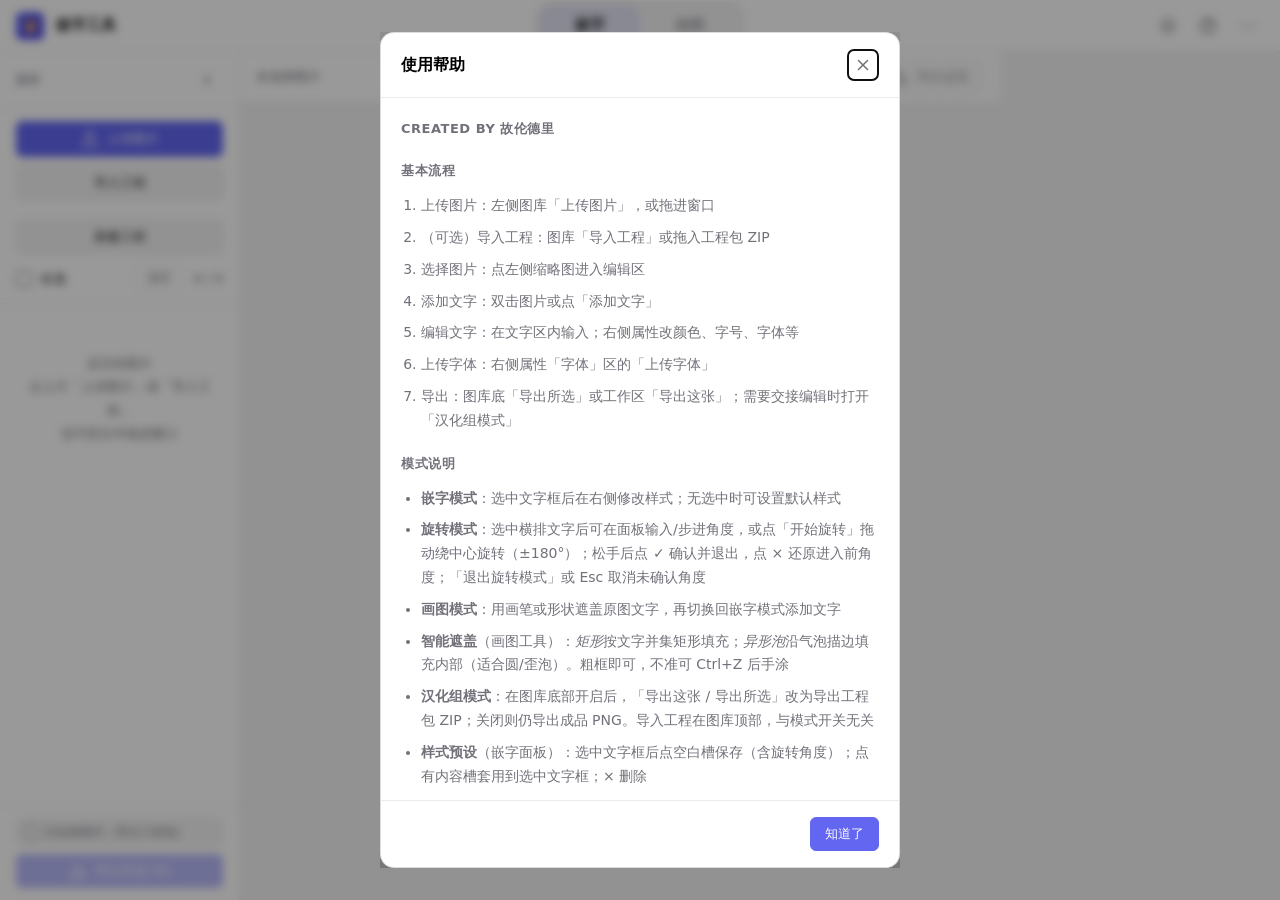
==== index.html @ 69d7a0cd "feat: add canvas zoom with always-centered stage Fit-relative zoom (toolbar + Ctrl+wheel), keep cent" ====
<!DOCTYPE html>
<html lang="zh-CN" data-theme="dark">
<head>
<meta charset="UTF-8">
<meta name="viewport" content="width=device-width, initial-scale=1.0">
<meta name="description" content="图片嵌字工具：批量上传图片，自由添加文字框，支持竖排、自定义字体、颜色与字号，一键导出全部图片。">
<title>图片嵌字工具</title>
<link rel="stylesheet" href="css/style.css">
</head>
<body>

<header class="app-header">
  <div class="brand">
    <button type="button" class="brand-mark" id="brandOwlBtn" aria-label="猫头鹰" title="">🦉</button>
    <audio id="owlThemeAudio" src="css/owl-theme.mp3" preload="none"></audio>
    <span>嵌字工具</span>
  </div>
  <div class="header-center">
    <div class="segmented mode-switch">
      <button type="button" id="modeTextBtn" class="mode-btn active">嵌字</button>
      <button type="button" id="modeDrawBtn" class="mode-btn">画图</button>
    </div>
  </div>
  <div class="header-actions">
    <button type="button" class="icon-btn" id="themeToggleBtn" title="切换主题" aria-label="切换主题">
      <svg class="icon icon-sun" aria-hidden="true"><use href="#icon-sun"/></svg>
      <svg class="icon icon-moon" hidden aria-hidden="true"><use href="#icon-moon"/></svg>
    </button>
    <button type="button" class="icon-btn" id="helpBtn" title="使用帮助 (?)" aria-label="使用帮助">
      <svg class="icon" aria-hidden="true"><use href="#icon-help"/></svg>
    </button>
    <details class="header-more">
      <summary class="icon-btn" title="更多" aria-label="更多">⋯</summary>
      <div class="header-more-menu">
        <button type="button" class="btn btn-mini btn-block" id="clearCacheBtn" title="清除本地保存的图片、工程、编辑与上传字体">清除缓存</button>
      </div>
    </details>
  </div>
</header>

<main class="app-main">
  <aside class="gallery-panel" id="galleryPanel" data-collapsible>
    <div class="panel-head">
      <span class="panel-head-title">图库</span>
      <button type="button" class="icon-btn" id="sidebarCollapseGallery" title="折叠图库" aria-label="折叠图库">
        <svg class="icon" aria-hidden="true"><use href="#icon-chevron-left"/></svg>
      </button>
    </div>
    <div class="gallery-toolbar">
      <div class="gallery-intake">
        <label class="btn primary btn-block" title="支持多选，也可以直接把图片拖进窗口">
          <svg class="icon" aria-hidden="true"><use href="#icon-upload"/></svg>
          上传图片
          <input type="file" id="fileInput" accept="image/*" multiple hidden>
        </label>
        <label class="btn btn-block" title="导入可继续编辑的嵌字工程包 ZIP">
          导入工程
          <input type="file" id="projectImportInput" accept=".zip,application/zip" hidden>
        </label>
      </div>
      <button type="button" class="btn btn-block" id="createProjectBtn" title="创建工程文件夹">新建工程</button>
      <div class="gallery-toolbar-row">
        <label id="checkAllLabel" title="仅全选根目录散图，不选工程"><input type="checkbox" id="checkAll" class="field-checkbox"> <span id="checkAllText">全选</span></label>
        <div class="head-right">
          <button class="btn-mini" id="clearAllBtn" title="仅清空根目录散图，不会删除工程文件夹">清空</button>
          <span id="selInfo">0 / 0</span>
        </div>
      </div>
    </div>
    <div id="gallery">
      <div class="empty-side" id="emptySide">还没有图片<br>点上方「上传图片」或「导入工程」<br>也可把文件拖进窗口</div>
    </div>
    <div class="gallery-footer">
      <label class="team-mode-toggle team-mode-toggle-block" title="开启后导出为可继续编辑的工程包；关闭则导出成品 PNG">
        <input type="checkbox" id="teamModeToggle">
        <span>汉化组模式（导出工程包）</span>
      </label>
      <button class="btn primary btn-block" id="exportBtn" disabled title="将所选图片合成为一个 ZIP 下载">
        <svg class="icon" aria-hidden="true"><use href="#icon-download"/></svg>
        导出所选 (0)
      </button>
    </div>
  </aside>

  <section class="workspace" id="editor">
    <div class="workspace-bar">
      <div class="workspace-bar-left">
        <span class="name" id="currentName">未选择图片</span>
      </div>
      <div class="workspace-tools">
        <button class="btn" id="addTextBtn" disabled>
          <svg class="icon" aria-hidden="true"><use href="#icon-plus"/></svg>
          添加文字
        </button>
        <div class="zoom-ctrl" title="相对适应窗口；画布上 Ctrl+滚轮缩放">
          <button type="button" class="btn" id="zoomOutBtn" disabled aria-label="缩小">−</button>
          <input type="text" id="zoomPct" inputmode="numeric" value="100" disabled aria-label="缩放百分比" title="相对适应窗口的百分比，回车确认">
          <span class="zoom-pct-suffix" aria-hidden="true">%</span>
          <button type="button" class="btn" id="zoomInBtn" disabled aria-label="放大">+</button>
          <button type="button" class="btn" id="zoomFitBtn" disabled>复原</button>
        </div>
        <button class="btn" id="exportOneBtn" disabled>
          <svg class="icon" aria-hidden="true"><use href="#icon-download"/></svg>
          导出这张
        </button>
      </div>
    </div>
    <div id="canvasArea">
      <div id="stage" hidden>
        <img id="stageImg" alt="">
        <canvas id="drawRaster"></canvas>
        <div id="drawShapeLayer"></div>
      </div>
      <div id="emptyEditor">
        <div class="dropzone" id="dropzone">
          <svg class="dropzone-icon" aria-hidden="true"><use href="#icon-upload"/></svg>
          <div class="dropzone-title">拖拽图片或字体到此处</div>
          <div class="dropzone-desc">图片：JPG、PNG、WebP 等（可多选）<br>字体 / 工程包：TTF、OTF、WOFF、ZIP<br>也可使用左侧「上传图片」或「导入工程」</div>
        </div>
        <p class="empty-hint">三步：上传图片 → 添加文字 → 导出；按 <kbd>?</kbd> 查看帮助</p>
      </div>
    </div>
  </section>

  <aside class="props-panel" id="propsPanel" hidden data-collapsible>
    <div class="panel-head">
      <span class="panel-head-title">属性</span>
      <button type="button" class="icon-btn" id="sidebarCollapseProps" title="折叠属性面板" aria-label="折叠属性面板">
        <svg class="icon" aria-hidden="true"><use href="#icon-chevron-right"/></svg>
      </button>
    </div>
    <div class="props-hint" id="propsHint">
      <span id="propsHintText">默认样式 — 新添加的文字框将使用以下设置</span>
    </div>
    <div class="props-panel-body">
      <div id="textProps">
        <div id="boxToolbar">
          <div class="panel-section">
            <div class="panel-section-title">颜色</div>
            <div class="color-row">
              <span class="color-pick" title="文字颜色">
                <button type="button" class="color-swatch" id="tbColorBtn" aria-label="文字颜色"></button>
                <input type="color" id="tbColor" value="#ffffff">
                <div class="color-pop" id="tbColorPop" hidden>
                  <div class="color-pop-hd">常用颜色</div>
                  <div class="color-chips" id="tbColorChips"></div>
                  <button type="button" class="color-custom" id="tbColorMore">自定义颜色</button>
                </div>
              </span>
              <button type="button" class="color-eyedropper" id="tbColorEyedropper" title="取色器" aria-label="文字取色器">
                <svg class="icon icon-sm" aria-hidden="true"><use href="#icon-eyedropper"/></svg>
              </button>
            </div>
          </div>
          <div class="panel-section">
            <div class="panel-section-title">样式预设</div>
            <div class="text-preset-group">
              <div class="preset-slot text-preset empty" data-i="0" data-char="故">
                <button type="button" class="preset-hit" aria-label="样式预设 故"></button>
                <button type="button" class="preset-remove" aria-label="删除预设" hidden>×</button>
              </div>
              <div class="preset-slot text-preset empty" data-i="1" data-char="伦">
                <button type="button" class="preset-hit" aria-label="样式预设 伦"></button>
                <button type="button" class="preset-remove" aria-label="删除预设" hidden>×</button>
              </div>
              <div class="preset-slot text-preset empty" data-i="2" data-char="德">
                <button type="button" class="preset-hit" aria-label="样式预设 德"></button>
                <button type="button" class="preset-remove" aria-label="删除预设" hidden>×</button>
              </div>
              <div class="preset-slot text-preset empty" data-i="3" data-char="里">
                <button type="button" class="preset-hit" aria-label="样式预设 里"></button>
                <button type="button" class="preset-remove" aria-label="删除预设" hidden>×</button>
              </div>
            </div>
          </div>
          <div class="panel-section">
            <div class="panel-section-title">字号</div>
            <span class="size-ctrl stepper" title="字体大小（可直接输入数值，或点 ± 调整）">
              <button type="button" class="sz-btn stepper-btn" id="tbSizeMinus" title="减小字号">−</button>
              <input type="number" id="tbSize" class="stepper-input" min="6" step="1" value="20">
              <span class="size-unit stepper-unit">px</span>
              <button type="button" class="sz-btn stepper-btn" id="tbSizePlus" title="增大字号">+</button>
            </span>
          </div>
          <div class="panel-section">
            <div class="panel-section-title">字体</div>
            <label title="文字字体"><select id="tbFont" class="field-select"></select></label>
            <button type="button" class="btn btn-mini btn-block font-upload-btn" id="fontUploadBtn" title="支持 ttf / otf / woff / woff2 / zip（自动解压找字体）">上传字体</button>
            <input type="file" id="fontInput" accept=".ttf,.otf,.woff,.woff2,.zip" multiple hidden>
          </div>
          <div class="panel-section">
            <div class="panel-section-title">样式</div>
            <div class="panel-section-row">
              <button type="button" class="fmt-btn" id="tbBold" title="加粗（Ctrl+B）" aria-pressed="false">B</button>
              <label class="toggle" title="竖排（从左到右）">
                <input type="checkbox" id="tbVert">
                竖排
              </label>
            </div>
          </div>
          <div class="panel-section">
            <div class="panel-section-title">旋转</div>
            <span class="size-ctrl stepper" title="旋转角度（可直接输入，或点 ± 调整；Shift+点击步进 5°）">
              <button type="button" class="sz-btn stepper-btn" id="tbRotMinus" title="减小角度">−</button>
              <input type="number" id="tbRot" class="stepper-input" min="-180" max="180" step="1" value="0" disabled>
              <span class="size-unit stepper-unit">°</span>
              <button type="button" class="sz-btn stepper-btn" id="tbRotPlus" title="增大角度">+</button>
            </span>
            <div class="panel-section-row rotate-actions" style="margin-top:8px">
              <button type="button" class="btn" id="tbRotateStart" title="进入旋转模式，拖动文字框绕中心旋转" disabled>开始旋转</button>
              <button type="button" class="btn" id="tbRotateExit" title="取消未确认角度并退出旋转模式" hidden>退出旋转模式</button>
            </div>
            <div class="props-hint-inline" id="tbRotateHint" hidden>拖动文字框旋转，松手后点 ✓ 确认或 × 还原</div>
          </div>
          <div class="panel-section">
            <div class="panel-section-title">描边</div>
            <div class="panel-section-stack">
              <label class="toggle" title="文字描边">
                <input type="checkbox" id="tbStroke">
                启用描边
              </label>
              <div class="panel-section-row color-row" data-stroke title="描边颜色">
                <span class="color-pick">
                  <button type="button" class="color-swatch" id="tbStrokeColorBtn" aria-label="描边颜色"></button>
                  <input type="color" id="tbStrokeColor" value="#000000">
                  <div class="color-pop" id="tbStrokeColorPop" hidden>
                    <div class="color-pop-hd">常用颜色</div>
                    <div class="color-chips" id="tbStrokeColorChips"></div>
                    <button type="button" class="color-custom" id="tbStrokeColorMore">自定义颜色</button>
                  </div>
                </span>
                <button type="button" class="color-eyedropper" id="tbStrokeColorEyedropper" title="取色器" aria-label="描边取色器">
                  <svg class="icon icon-sm" aria-hidden="true"><use href="#icon-eyedropper"/></svg>
                </button>
              </div>
              <label class="stroke-row" data-stroke title="描边粗细">
                <span style="color:var(--muted);font-size:13px">粗细</span>
                <input type="range" id="tbStrokeW" class="field-range" min="2" max="20" step="1" value="8">
                <span class="stroke-val" id="tbStrokeVal">8%</span>
              </label>
            </div>
          </div>
          <div class="panel-section props-actions">
            <button type="button" class="btn-danger" id="tbDelBtn" title="删除文字框" disabled>
              <svg class="icon icon-sm" aria-hidden="true"><use href="#icon-trash"/></svg>
              删除文字框
            </button>
          </div>
        </div>
      </div>
      <div id="drawProps" hidden>
        <div id="drawToolbar">
          <div class="panel-section">
            <div class="panel-section-title">工具</div>
            <div class="draw-tools-row">
              <button type="button" class="draw-tool on" data-tool="brush" title="画笔">
                <svg class="icon icon-sm" aria-hidden="true"><use href="#icon-brush"/></svg>
              </button>
              <button type="button" class="draw-tool" data-tool="eraser" title="橡皮擦">
                <svg class="icon icon-sm" aria-hidden="true"><use href="#icon-eraser"/></svg>
              </button>
              <button type="button" class="draw-tool" data-tool="rect" title="矩形">
                <svg class="icon icon-sm" aria-hidden="true"><use href="#icon-rect"/></svg>
              </button>
              <button type="button" class="draw-tool" data-tool="ellipse" title="椭圆">
                <svg class="icon icon-sm" aria-hidden="true"><use href="#icon-ellipse"/></svg>
              </button>
              <button type="button" class="draw-tool" data-tool="smartfill" title="矩形智能遮盖：粗框后按文字并集矩形纯色遮盖">
                <svg class="icon icon-sm" aria-hidden="true"><use href="#icon-smartfill"/></svg>
              </button>
              <button type="button" class="draw-tool" data-tool="smartfill-bubble" title="异形泡智能遮盖：粗框后沿气泡描边填充内部（适合圆/歪泡）">
                <svg class="icon icon-sm" aria-hidden="true"><use href="#icon-smartfill-bubble"/></svg>
              </button>
              <button type="button" class="draw-tool" data-tool="eyedropper" title="取色器">
                <svg class="icon icon-sm" aria-hidden="true"><use href="#icon-eyedropper"/></svg>
              </button>
            </div>
          </div>
          <div class="panel-section">
            <div class="panel-section-title">颜色</div>
            <span class="color-pick" title="画图颜色">
              <button type="button" class="color-swatch" id="drawColorBtn" aria-label="画图颜色"></button>
              <input type="color" id="drawColor" value="#ffffff">
              <div class="color-pop" id="drawColorPop" hidden>
                <div class="color-pop-hd">常用颜色</div>
                <div class="color-chips" id="drawColorChips"></div>
                <button type="button" class="color-custom" id="drawColorMore">自定义颜色</button>
              </div>
            </span>
          </div>
          <div class="panel-section">
            <div class="panel-section-title">图形预设</div>
            <div class="shape-preset-group">
              <div class="preset-slot shape-preset empty" data-i="0">
                <button type="button" class="preset-hit preset-hit-shape" aria-label="图形预设 1"></button>
                <button type="button" class="preset-remove" aria-label="删除预设" hidden>×</button>
              </div>
              <div class="preset-slot shape-preset empty" data-i="1">
                <button type="button" class="preset-hit preset-hit-shape" aria-label="图形预设 2"></button>
                <button type="button" class="preset-remove" aria-label="删除预设" hidden>×</button>
              </div>
              <div class="preset-slot shape-preset empty" data-i="2">
                <button type="button" class="preset-hit preset-hit-shape" aria-label="图形预设 3"></button>
                <button type="button" class="preset-remove" aria-label="删除预设" hidden>×</button>
              </div>
              <div class="preset-slot shape-preset empty" data-i="3">
                <button type="button" class="preset-hit preset-hit-shape" aria-label="图形预设 4"></button>
                <button type="button" class="preset-remove" aria-label="删除预设" hidden>×</button>
              </div>
              <div class="preset-slot shape-preset empty" data-i="4">
                <button type="button" class="preset-hit preset-hit-shape" aria-label="图形预设 5"></button>
                <button type="button" class="preset-remove" aria-label="删除预设" hidden>×</button>
              </div>
              <div class="preset-slot shape-preset empty" data-i="5">
                <button type="button" class="preset-hit preset-hit-shape" aria-label="图形预设 6"></button>
                <button type="button" class="preset-remove" aria-label="删除预设" hidden>×</button>
              </div>
            </div>
          </div>
          <div class="panel-section">
            <div class="panel-section-title">粗细</div>
            <label id="drawBrushSizeWrap" class="draw-size" title="画笔粗细">
              <span>画笔</span>
              <input type="range" id="drawBrushSize" class="field-range" min="4" max="80" value="12">
            </label>
            <label id="drawEraserSizeWrap" class="draw-size" title="橡皮粗细" hidden>
              <span>橡皮</span>
              <input type="range" id="drawEraserSize" class="field-range" min="8" max="100" value="20">
            </label>
          </div>
          <div class="panel-section">
            <div class="panel-section-title">历史</div>
            <div class="draw-hist-row">
              <button type="button" class="draw-hist" id="drawUndoBtn" title="撤销 Ctrl+Z" disabled>
                <svg class="icon icon-sm" aria-hidden="true"><use href="#icon-undo"/></svg>
                撤销
              </button>
              <button type="button" class="draw-hist" id="drawRedoBtn" title="重做 Ctrl+Y" disabled>
                <svg class="icon icon-sm" aria-hidden="true"><use href="#icon-redo"/></svg>
                重做
              </button>
            </div>
          </div>
          <div class="panel-section props-actions">
            <button type="button" class="btn-danger" id="drawDelBtn" title="删除选中图形" disabled>
              <svg class="icon icon-sm" aria-hidden="true"><use href="#icon-trash"/></svg>
              删除图形
            </button>
          </div>
        </div>
      </div>
    </div>
  </aside>
</main>

<dialog id="helpModal">
  <div class="modal-card">
    <div class="modal-header">
      <span class="modal-title">使用帮助</span>
      <button type="button" class="icon-btn" id="helpModalClose" aria-label="关闭">
        <svg class="icon" aria-hidden="true"><use href="#icon-close"/></svg>
      </button>
    </div>
    <div class="modal-body">
      <h3>Created by 故伦德里</h3>
      <h3>基本流程</h3>
      <ol>
        <li>上传图片：左侧图库「上传图片」，或拖进窗口</li>
        <li>（可选）导入工程：图库「导入工程」或拖入工程包 ZIP</li>
        <li>选择图片：点左侧缩略图进入编辑区</li>
        <li>添加文字：双击图片或点「添加文字」</li>
        <li>编辑文字：在文字区内输入；右侧属性改颜色、字号、字体等</li>
        <li>上传字体：右侧属性「字体」区的「上传字体」</li>
        <li>导出：图库底「导出所选」或工作区「导出这张」；需要交接编辑时打开「汉化组模式」</li>
      </ol>
      <h3>模式说明</h3>
      <ul>
        <li><strong>嵌字模式</strong>：选中文字框后在右侧修改样式；无选中时可设置默认样式</li>
        <li><strong>旋转模式</strong>：选中横排文字后可在面板输入/步进角度，或点「开始旋转」拖动绕中心旋转（±180°）；松手后点 ✓ 确认并退出，点 × 还原进入前角度；「退出旋转模式」或 Esc 取消未确认角度</li>
        <li><strong>画图模式</strong>：用画笔或形状遮盖原图文字，再切换回嵌字模式添加文字</li>
        <li><strong>智能遮盖</strong>（画图工具）：<em>矩形</em>按文字并集矩形填充；<em>异形泡</em>沿气泡描边填充内部（适合圆/歪泡）。粗框即可，不准可 Ctrl+Z 后手涂</li>
        <li><strong>汉化组模式</strong>：在图库底部开启后，「导出这张 / 导出所选」改为导出工程包 ZIP；关闭则仍导出成品 PNG。导入工程在图库顶部，与模式开关无关</li>
        <li><strong>样式预设</strong>（嵌字面板）：选中文字框后点空白槽保存（含旋转角度）；点有内容槽套用到选中文字框；× 删除</li>
        <li><strong>图形预设</strong>（画图面板）：选中图形后点空白槽保存；点有内容槽在图片中心插入；× 删除</li>
      </ul>
      <h3>快捷键</h3>
      <table>
        <tr><th>按键</th><th>功能</th></tr>
        <tr><td><kbd>Delete</kbd> / <kbd>Backspace</kbd></td><td>删除选中的文字框（嵌字模式）或图形（画图模式，需先选中矩形/椭圆）</td></tr>
        <tr><td><kbd>Space</kbd>（按住）</td><td>查看原图（松开恢复；在输入框内不生效）</td></tr>
        <tr><td><kbd>Ctrl+滚轮</kbd></td><td>缩放画布（相对适应窗口；仅在画布区域生效）</td></tr>
        <tr><td><kbd>Esc</kbd></td><td>取消取色 / 退出旋转模式（丢弃未确认角度）/ 取消选中文字框（嵌字模式）</td></tr>
        <tr><td><kbd>Ctrl+B</kbd></td><td>加粗（嵌字模式，需选中文字框）</td></tr>
        <tr><td><kbd>Ctrl+Z</kbd></td><td>撤销（嵌字：文字操作；画图：画笔/形状）</td></tr>
        <tr><td><kbd>Ctrl+Y</kbd> / <kbd>Ctrl+Shift+Z</kbd></td><td>重做（嵌字：文字操作；画图：画笔/形状）</td></tr>
        <tr><td><kbd>?</kbd></td><td>打开帮助</td></tr>
      </table>
      <h3>字体</h3>
      <p style="color:var(--muted);margin-top:8px">内置字体自动加载自「字体样式」目录；上传的自定义字体会写入 IndexedDB，刷新后自动恢复。点击顶栏「清除缓存」可一并删除。</p>
    </div>
    <div class="modal-footer">
      <button type="button" class="btn primary" id="helpModalOk">知道了</button>
    </div>
  </div>
</dialog>

<div id="toast"></div>
<div id="mirror"></div>

<svg xmlns="http://www.w3.org/2000/svg" hidden aria-hidden="true">
  <symbol id="icon-upload" viewBox="0 0 24 24" fill="none" stroke="currentColor" stroke-width="2" stroke-linecap="round" stroke-linejoin="round"><path d="M21 15v4a2 2 0 0 1-2 2H5a2 2 0 0 1-2-2v-4"/><polyline points="17 8 12 3 7 8"/><line x1="12" y1="3" x2="12" y2="15"/></symbol>
  <symbol id="icon-download" viewBox="0 0 24 24" fill="none" stroke="currentColor" stroke-width="2" stroke-linecap="round" stroke-linejoin="round"><path d="M21 15v4a2 2 0 0 1-2 2H5a2 2 0 0 1-2-2v-4"/><polyline points="7 10 12 15 17 10"/><line x1="12" y1="15" x2="12" y2="3"/></symbol>
  <symbol id="icon-plus" viewBox="0 0 24 24" fill="none" stroke="currentColor" stroke-width="2" stroke-linecap="round" stroke-linejoin="round"><line x1="12" y1="5" x2="12" y2="19"/><line x1="5" y1="12" x2="19" y2="12"/></symbol>
  <symbol id="icon-font" viewBox="0 0 24 24" fill="none" stroke="currentColor" stroke-width="2" stroke-linecap="round" stroke-linejoin="round"><polyline points="4 7 4 4 20 4 20 7"/><line x1="9" y1="20" x2="15" y2="20"/><line x1="12" y1="4" x2="12" y2="20"/></symbol>
  <symbol id="icon-trash" viewBox="0 0 24 24" fill="none" stroke="currentColor" stroke-width="2" stroke-linecap="round" stroke-linejoin="round"><polyline points="3 6 5 6 21 6"/><path d="M19 6v14a2 2 0 0 1-2 2H7a2 2 0 0 1-2-2V6m3 0V4a2 2 0 0 1 2-2h4a2 2 0 0 1 2 2v2"/></symbol>
  <symbol id="icon-help" viewBox="0 0 24 24" fill="none" stroke="currentColor" stroke-width="2" stroke-linecap="round" stroke-linejoin="round"><circle cx="12" cy="12" r="10"/><path d="M9.09 9a3 3 0 0 1 5.83 1c0 2-3 3-3 3"/><line x1="12" y1="17" x2="12.01" y2="17"/></symbol>
  <symbol id="icon-sun" viewBox="0 0 24 24" fill="none" stroke="currentColor" stroke-width="2" stroke-linecap="round" stroke-linejoin="round"><circle cx="12" cy="12" r="5"/><line x1="12" y1="1" x2="12" y2="3"/><line x1="12" y1="21" x2="12" y2="23"/><line x1="4.22" y1="4.22" x2="5.64" y2="5.64"/><line x1="18.36" y1="18.36" x2="19.78" y2="19.78"/><line x1="1" y1="12" x2="3" y2="12"/><line x1="21" y1="12" x2="23" y2="12"/><line x1="4.22" y1="19.78" x2="5.64" y2="18.36"/><line x1="18.36" y1="5.64" x2="19.78" y2="4.22"/></symbol>
  <symbol id="icon-moon" viewBox="0 0 24 24" fill="none" stroke="currentColor" stroke-width="2" stroke-linecap="round" stroke-linejoin="round"><path d="M21 12.79A9 9 0 1 1 11.21 3 7 7 0 0 0 21 12.79z"/></symbol>
  <symbol id="icon-chevron-left" viewBox="0 0 24 24" fill="none" stroke="currentColor" stroke-width="2" stroke-linecap="round" stroke-linejoin="round"><polyline points="15 18 9 12 15 6"/></symbol>
  <symbol id="icon-chevron-right" viewBox="0 0 24 24" fill="none" stroke="currentColor" stroke-width="2" stroke-linecap="round" stroke-linejoin="round"><polyline points="9 18 15 12 9 6"/></symbol>
  <symbol id="icon-close" viewBox="0 0 24 24" fill="none" stroke="currentColor" stroke-width="2" stroke-linecap="round" stroke-linejoin="round"><line x1="18" y1="6" x2="6" y2="18"/><line x1="6" y1="6" x2="18" y2="18"/></symbol>
  <symbol id="icon-brush" viewBox="0 0 24 24" fill="none" stroke="currentColor" stroke-width="2" stroke-linecap="round" stroke-linejoin="round"><path d="M9.06 9.06a2 2 0 1 1 2.83 2.83l-8.49 8.49a2 2 0 0 1-2.83 0 2 2 0 0 1 0-2.83z"/><path d="M21.61 11.61a8 8 0 0 0-11.22-11.22l3.54 3.54"/></symbol>
  <symbol id="icon-eraser" viewBox="0 0 24 24" fill="none" stroke="currentColor" stroke-width="2" stroke-linecap="round" stroke-linejoin="round"><path d="M20 20H7L3 16l11-11 5 5-9 9"/><path d="M6.5 17.5l2-2"/></symbol>
  <symbol id="icon-rect" viewBox="0 0 24 24" fill="none" stroke="currentColor" stroke-width="2" stroke-linecap="round" stroke-linejoin="round"><rect x="3" y="3" width="18" height="18" rx="0"/></symbol>
  <symbol id="icon-ellipse" viewBox="0 0 24 24" fill="none" stroke="currentColor" stroke-width="2" stroke-linecap="round" stroke-linejoin="round"><ellipse cx="12" cy="12" rx="10" ry="7"/></symbol>
  <symbol id="icon-smartfill" viewBox="0 0 24 24" fill="none" stroke="currentColor" stroke-width="2" stroke-linecap="round" stroke-linejoin="round"><rect x="3" y="3" width="18" height="18" rx="0" stroke-dasharray="3 2"/><rect x="7" y="8" width="10" height="8" fill="currentColor" stroke="none" opacity="0.35"/><path d="M9 12h6M9 15h4"/></symbol>
  <symbol id="icon-smartfill-bubble" viewBox="0 0 24 24" fill="none" stroke="currentColor" stroke-width="2" stroke-linecap="round" stroke-linejoin="round"><ellipse cx="12" cy="11" rx="8" ry="7" stroke-dasharray="3 2"/><ellipse cx="12" cy="11" rx="4.5" ry="3.5" fill="currentColor" stroke="none" opacity="0.35"/><path d="M10 18l2 3 2-3"/></symbol>
  <symbol id="icon-eyedropper" viewBox="0 0 24 24" fill="none" stroke="currentColor" stroke-width="2" stroke-linecap="round" stroke-linejoin="round"><path d="M2 22l1-1h3l9-9"/><path d="M15 6l3 3"/><path d="M8 13l-5 5a2 2 0 0 0 2.83 2.83L11 16"/></symbol>
  <symbol id="icon-undo" viewBox="0 0 24 24" fill="none" stroke="currentColor" stroke-width="2" stroke-linecap="round" stroke-linejoin="round"><polyline points="1 4 1 10 7 10"/><path d="M3.51 15a9 9 0 1 0 2.13-9.36L1 10"/></symbol>
  <symbol id="icon-redo" viewBox="0 0 24 24" fill="none" stroke="currentColor" stroke-width="2" stroke-linecap="round" stroke-linejoin="round"><polyline points="23 4 23 10 17 10"/><path d="M20.49 15a9 9 0 1 1-2.12-9.36L23 10"/></symbol>
</svg>

<script src="js/zip.js" defer></script>
<script src="js/core/utils.js" defer></script>
<script src="js/core/state.js" defer></script>
<script src="js/core/storage.js" defer></script>
<script src="js/core/dom.js" defer></script>
<script src="js/ui.js" defer></script>
<script src="js/fonts.js" defer></script>
<script src="js/gallery.js" defer></script>
<script src="js/editor.js" defer></script>
<script src="js/core/color-pick.js" defer></script>
<script src="js/toolbar.js" defer></script>
<script src="js/core/smart-fill.js" defer></script>
<script src="js/draw.js" defer></script>
<script src="js/draw-toolbar.js" defer></script>
<script src="js/shape-presets.js" defer></script>
<script src="js/project-io.js" defer></script>
<script src="js/export.js" defer></script>
<script src="js/main.js" defer></script>
</body>
</html>
---- css/style.css ----
﻿/* 图片嵌字工具 — 样式入口 */
@import url("tokens.css");
@import url("theme.css");
@import url("base.css");
@import url("layout.css");
@import url("components/button.css");
@import url("components/panel.css");
@import url("components/gallery.css");
@import url("components/toolbar-legacy.css");
@import url("components/form.css");
@import url("components/modal.css");
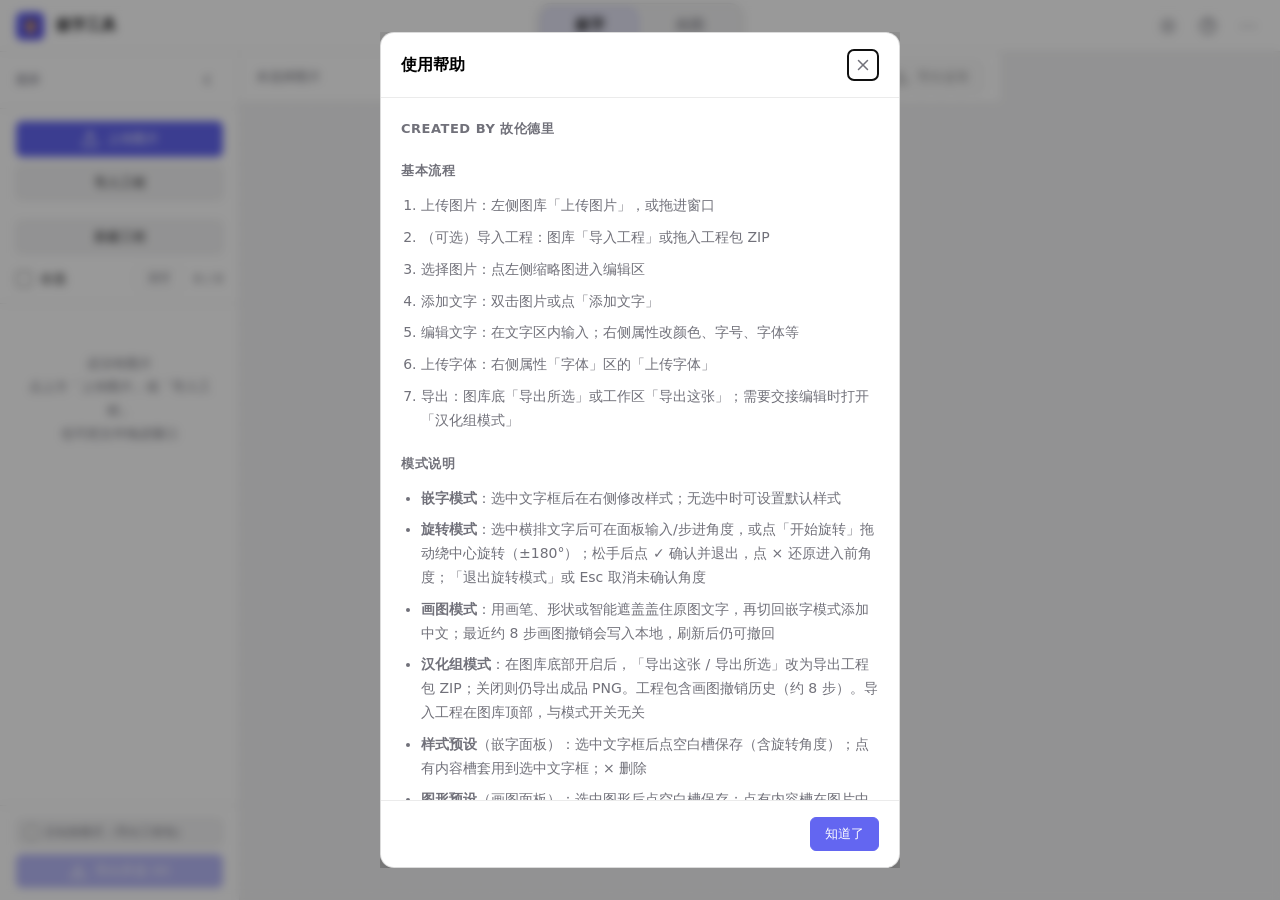
==== commit 6852d0ef: "feat: storage quota prompts and persist draw undo history Warn when local storage is nearly full, ke" ====
--- a/index.html
+++ b/index.html
@@ -91,6 +91,9 @@
         <button class="btn" id="addTextBtn" disabled>
           <svg class="icon" aria-hidden="true"><use href="#icon-plus"/></svg>
           添加文字
+        </button>
+        <button type="button" class="btn" id="panBtn" disabled title="手型：拖动画布平移" aria-label="手型平移" aria-pressed="false">
+          <svg class="icon" aria-hidden="true"><use href="#icon-hand"/></svg>
         </button>
         <div class="zoom-ctrl" title="相对适应窗口；画布上 Ctrl+滚轮缩放">
           <button type="button" class="btn" id="zoomOutBtn" disabled aria-label="缩小">−</button>
@@ -265,10 +268,10 @@
               <button type="button" class="draw-tool" data-tool="ellipse" title="椭圆">
                 <svg class="icon icon-sm" aria-hidden="true"><use href="#icon-ellipse"/></svg>
               </button>
-              <button type="button" class="draw-tool" data-tool="smartfill" title="矩形智能遮盖：粗框后按文字并集矩形纯色遮盖">
+              <button type="button" class="draw-tool" data-tool="smartfill" title="矩形智能遮盖：框住文字即可（少带话框更好），盖成直角色块">
                 <svg class="icon icon-sm" aria-hidden="true"><use href="#icon-smartfill"/></svg>
               </button>
-              <button type="button" class="draw-tool" data-tool="smartfill-bubble" title="异形泡智能遮盖：粗框后沿气泡描边填充内部（适合圆/歪泡）">
+              <button type="button" class="draw-tool" data-tool="smartfill-bubble" title="异形泡智能遮盖：框住整圈话框描边，沿泡内填充（适合圆/歪泡）">
                 <svg class="icon icon-sm" aria-hidden="true"><use href="#icon-smartfill-bubble"/></svg>
               </button>
               <button type="button" class="draw-tool" data-tool="eyedropper" title="取色器">
@@ -377,11 +380,19 @@
       <ul>
         <li><strong>嵌字模式</strong>：选中文字框后在右侧修改样式；无选中时可设置默认样式</li>
         <li><strong>旋转模式</strong>：选中横排文字后可在面板输入/步进角度，或点「开始旋转」拖动绕中心旋转（±180°）；松手后点 ✓ 确认并退出，点 × 还原进入前角度；「退出旋转模式」或 Esc 取消未确认角度</li>
-        <li><strong>画图模式</strong>：用画笔或形状遮盖原图文字，再切换回嵌字模式添加文字</li>
-        <li><strong>智能遮盖</strong>（画图工具）：<em>矩形</em>按文字并集矩形填充；<em>异形泡</em>沿气泡描边填充内部（适合圆/歪泡）。粗框即可，不准可 Ctrl+Z 后手涂</li>
-        <li><strong>汉化组模式</strong>：在图库底部开启后，「导出这张 / 导出所选」改为导出工程包 ZIP；关闭则仍导出成品 PNG。导入工程在图库顶部，与模式开关无关</li>
+        <li><strong>画图模式</strong>：用画笔、形状或智能遮盖盖住原图文字，再切回嵌字模式添加中文；最近约 8 步画图撤销会写入本地，刷新后仍可撤回</li>
+        <li><strong>汉化组模式</strong>：在图库底部开启后，「导出这张 / 导出所选」改为导出工程包 ZIP；关闭则仍导出成品 PNG。工程包含画图撤销历史（约 8 步）。导入工程在图库顶部，与模式开关无关</li>
         <li><strong>样式预设</strong>（嵌字面板）：选中文字框后点空白槽保存（含旋转角度）；点有内容槽套用到选中文字框；× 删除</li>
         <li><strong>图形预设</strong>（画图面板）：选中图形后点空白槽保存；点有内容槽在图片中心插入；× 删除</li>
+      </ul>
+      <h3>画布缩放与平移</h3>
+      <p>工作区顶栏可缩放画布（<kbd>Ctrl+滚轮</kbd> 亦可）。放大后点顶栏<strong>手型</strong>按钮，拖动画布查看细节；再点一次或按 <kbd>Esc</kbd> 退出。</p>
+      <h3>智能遮盖怎么用</h3>
+      <p>进入<strong>画图模式</strong>，选矩形或异形泡工具，在图上拖出选区，松手后自动用底色盖住原字。不准就 <kbd>Ctrl+Z</kbd> 撤销，再改用手涂或形状补。</p>
+      <ul>
+        <li><strong>矩形</strong>（方框气泡、横排字块）：框住要盖的文字即可，尽量少带话框黑线；会盖成直角色块。</li>
+        <li><strong>异形泡</strong>（圆泡、歪泡）：框时把<strong>整圈话框描边</strong>都圈进去，让黑线在选区内闭合；只圈字心容易失败。会沿泡内形状填充，一般不啃泡外线稿。</li>
+        <li>更适合<strong>浅底深字</strong>的漫画对白；复杂底纹、彩色字、深底浅字效果较差，可改用手涂。</li>
       </ul>
       <h3>快捷键</h3>
       <table>
@@ -389,7 +400,7 @@
         <tr><td><kbd>Delete</kbd> / <kbd>Backspace</kbd></td><td>删除选中的文字框（嵌字模式）或图形（画图模式，需先选中矩形/椭圆）</td></tr>
         <tr><td><kbd>Space</kbd>（按住）</td><td>查看原图（松开恢复；在输入框内不生效）</td></tr>
         <tr><td><kbd>Ctrl+滚轮</kbd></td><td>缩放画布（相对适应窗口；仅在画布区域生效）</td></tr>
-        <tr><td><kbd>Esc</kbd></td><td>取消取色 / 退出旋转模式（丢弃未确认角度）/ 取消选中文字框（嵌字模式）</td></tr>
+        <tr><td><kbd>Esc</kbd></td><td>取消取色 / 退出旋转模式（丢弃未确认角度）/ 退出手型平移 / 取消选中文字框（嵌字模式）</td></tr>
         <tr><td><kbd>Ctrl+B</kbd></td><td>加粗（嵌字模式，需选中文字框）</td></tr>
         <tr><td><kbd>Ctrl+Z</kbd></td><td>撤销（嵌字：文字操作；画图：画笔/形状）</td></tr>
         <tr><td><kbd>Ctrl+Y</kbd> / <kbd>Ctrl+Shift+Z</kbd></td><td>重做（嵌字：文字操作；画图：画笔/形状）</td></tr>
@@ -397,9 +408,37 @@
       </table>
       <h3>字体</h3>
       <p style="color:var(--muted);margin-top:8px">内置字体自动加载自「字体样式」目录；上传的自定义字体会写入 IndexedDB，刷新后自动恢复。点击顶栏「清除缓存」可一并删除。</p>
+      <h3>本地存储</h3>
+      <p style="color:var(--muted);margin-top:8px">图片与编辑保存在浏览器本地。占用偏高或写满时会提示先导出备份（成品或工程包），确认后再清除缓存腾出空间。画图撤销历史仅保留最近约 8 步以便救急，空间不足时会优先保住当前画稿。</p>
     </div>
     <div class="modal-footer">
       <button type="button" class="btn primary" id="helpModalOk">知道了</button>
+    </div>
+  </div>
+</dialog>
+
+<dialog id="storageQuotaModal">
+  <div class="modal-card">
+    <div class="modal-header">
+      <span class="modal-title" id="storageQuotaTitle">本地存储占用偏高</span>
+      <button type="button" class="icon-btn" id="storageQuotaClose" aria-label="关闭">
+        <svg class="icon" aria-hidden="true"><use href="#icon-close"/></svg>
+      </button>
+    </div>
+    <div class="modal-body">
+      <p id="storageQuotaUsage" style="margin:0 0 12px"></p>
+      <p style="color:var(--muted);margin:0 0 12px">建议先导出备份，再清除本地缓存以腾出空间。清除后需重新导入工程包或上传图片才能继续编辑。</p>
+      <ul>
+        <li><strong>导出工程包</strong>：以后还要继续嵌字/修图时用（可再导入）</li>
+        <li><strong>导出成品</strong>：只要交定稿 PNG/ZIP 时用</li>
+      </ul>
+      <p style="color:var(--muted);margin:12px 0 0;font-size:13px">导出前请在左侧图库勾选要备份的图片或工程。</p>
+    </div>
+    <div class="modal-footer modal-footer-stack">
+      <button type="button" class="btn primary" id="storageQuotaExportProject">导出工程包</button>
+      <button type="button" class="btn" id="storageQuotaExportPng">导出成品</button>
+      <button type="button" class="btn" id="storageQuotaClear">清除本地缓存</button>
+      <button type="button" class="btn" id="storageQuotaLater">稍后处理</button>
     </div>
   </div>
 </dialog>
@@ -425,6 +464,7 @@
   <symbol id="icon-ellipse" viewBox="0 0 24 24" fill="none" stroke="currentColor" stroke-width="2" stroke-linecap="round" stroke-linejoin="round"><ellipse cx="12" cy="12" rx="10" ry="7"/></symbol>
   <symbol id="icon-smartfill" viewBox="0 0 24 24" fill="none" stroke="currentColor" stroke-width="2" stroke-linecap="round" stroke-linejoin="round"><rect x="3" y="3" width="18" height="18" rx="0" stroke-dasharray="3 2"/><rect x="7" y="8" width="10" height="8" fill="currentColor" stroke="none" opacity="0.35"/><path d="M9 12h6M9 15h4"/></symbol>
   <symbol id="icon-smartfill-bubble" viewBox="0 0 24 24" fill="none" stroke="currentColor" stroke-width="2" stroke-linecap="round" stroke-linejoin="round"><ellipse cx="12" cy="11" rx="8" ry="7" stroke-dasharray="3 2"/><ellipse cx="12" cy="11" rx="4.5" ry="3.5" fill="currentColor" stroke="none" opacity="0.35"/><path d="M10 18l2 3 2-3"/></symbol>
+  <symbol id="icon-hand" viewBox="0 0 24 24" fill="none" stroke="currentColor" stroke-width="2" stroke-linecap="round" stroke-linejoin="round"><path d="M18 11V6a2 2 0 0 0-4 0"/><path d="M14 10V4a2 2 0 0 0-4 0v6"/><path d="M10 10.5V6a2 2 0 0 0-4 0v8"/><path d="M18 8a2 2 0 1 1 4 0v6a8 8 0 0 1-8 8h-2c-2.8 0-4.5-.9-5.9-2.6L3 15.5a2 2 0 0 1 2.8-2.8L8 15"/></symbol>
   <symbol id="icon-eyedropper" viewBox="0 0 24 24" fill="none" stroke="currentColor" stroke-width="2" stroke-linecap="round" stroke-linejoin="round"><path d="M2 22l1-1h3l9-9"/><path d="M15 6l3 3"/><path d="M8 13l-5 5a2 2 0 0 0 2.83 2.83L11 16"/></symbol>
   <symbol id="icon-undo" viewBox="0 0 24 24" fill="none" stroke="currentColor" stroke-width="2" stroke-linecap="round" stroke-linejoin="round"><polyline points="1 4 1 10 7 10"/><path d="M3.51 15a9 9 0 1 0 2.13-9.36L1 10"/></symbol>
   <symbol id="icon-redo" viewBox="0 0 24 24" fill="none" stroke="currentColor" stroke-width="2" stroke-linecap="round" stroke-linejoin="round"><polyline points="23 4 23 10 17 10"/><path d="M20.49 15a9 9 0 1 1-2.12-9.36L23 10"/></symbol>
